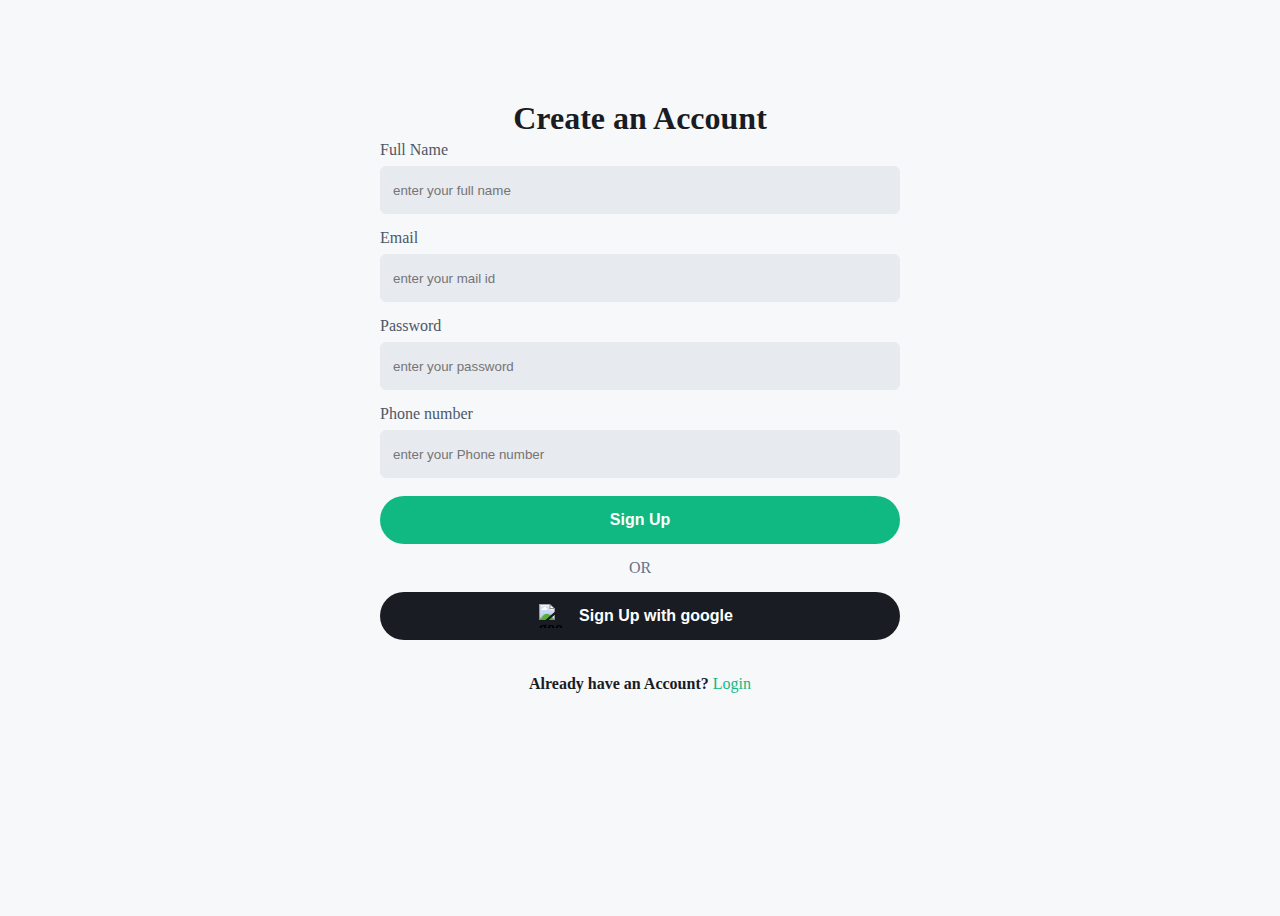
==== index.html @ 37b78574 "added index and stylesheet" ====
<!DOCTYPE html>
<html lang="en">
<head>
    <meta charset="UTF-8">
    <meta name="viewport" content="width=device-width, initial-scale=1.0">
    <title>Document</title>
    <link rel="stylesheet" href="stylesheet.css">
    <title>landing page</title>
</head>
<body>
    <div class="Signup-Container">
        <div class="head">Create an Account</div>
        <form class="forms" action="">
            <div class="form">
                <label for="name">Full Name</label>
                <input type="text" name = "name" placeholder="enter your full name">
            </div>
            
            <div class="form">
                <label for="email">Email</label>
                <input type="email" name = "email" id = "email" placeholder="enter your mail id">
            </div>

            <div class="form">
                <label for="password">Password</label>
                <input type="password" name="password" placeholder="enter your password">
            </div>

            <div class="form">
                <label for="Phone number">Phone number</label>
                <input type="number" name="Phone number" placeholder="enter your Phone number">
            </div>

        </form>
        <br>
        <div class="button">
            <div id="sign"><button type = "submit">Sign Up</button></div>
            <div id="or">OR</div>
            <div id="signGoogle"><img width="24" height="24" src="https://img.icons8.com/color/24/google-logo.png" alt="google-logo"/><button disabled  type="submit">Sign Up with google</button></div>
        </div>
        <br><br>
        <div class="footer">
    
            Already have an Account? <span>Login</span>
    
        </div>
    </div>
    
</body>
</html>
---- stylesheet.css ----
html{
    font-family: 'Poppins';    
    }
    
    body{
        justify-content: center;
        display: flex;
        background: #F7F8F9;
        min-height: 100vh;
        align-items: center;

    }
    .Signup-Container {
            
        top: 176px;
        left: 700px;
        padding: 40px 80px;
        border-radius: 40px;
        gap: 32px;
        width: 520px;
        height: 728px;

    }
    
    
    .head{
        font-size: 32px;
        font-weight: 600;
        line-height: 48px;
        letter-spacing: 0em;
        font-style: Poppins;
        color: #191D23;
        text-align: center;
    }
    
    .forms{
        display: flex;
        min-width: 100%;
        gap: 16px;
        flex-direction: column;
        align-items: flex-start;
    
    }
    
    .form{
    
        width:100%;
        display: flex;
        flex-direction: column;
        font-size: 16px;
        font-weight: 400;
        line-height: 16px;
        letter-spacing: 0em;
        color: #4B5768;
        gap: 8px;
    
    
    }
    
    .form label{
        background-color: linear-gradient(0deg, #F7F8F9, #F7F8F9);
    
    }
    
    .form input{
        padding: 0px 12px;
        box-sizing: border-box;
        border-radius: 6px;
        border: 1px solid #E7EAEE;
        letter-spacing: 2%;
        color: #191D23;
        background: linear-gradient(0deg, #E7EAEE, #E7EAEE);
        width: 100%;
        min-height: 48px;
        /* height:4.5vh; */

    
    
    }
    
    .button{
        display:flex;
        width: 100%;
        gap: 16px;
        flex-direction: column;
        align-items:center;
        font-size: 16px;
        line-height: 16px;
        letter-spacing: 0em;    
    }
    
    .button #sign,#signGoogle{
        width:100%;
        border-radius: 35px;
        display: flex;
        align-items: center;
        justify-content: center;
        font-weight: 600;
    }
    .button button{
        background:none;
        font-size: 16px;
        line-height: 16px;
        letter-spacing: 0em;  
        cursor:pointer;
        color: #FFFFFF;
        font-weight: 600;
        padding: 16px 8px;
        border:0px;

    
    }
    
    .button #sign {
        background: #10B981;
        
    }
    #sign:has(>button:disabled ),#sign:has(>button[disabled]){
        background:#6EE7B7;
        
    
        
    }
    
    .button #or{
        width:100%;
        font-weight: 500;
        color: #64748B;
        text-align: center;
    
    }
    .button #signGoogle{
        gap: 8px;
        background: #191D23;
    }
    
    #signGoogle img{
    width: 24px;
    height: 24px;
    }
    
    .footer{
        letter-spacing: 0em;
        color:#191D23;
        font-weight: 600;
        min-height: 36px;
        text-align: center;
        font-size: 16px;
        line-height: 16px;

    }
    .footer span{
        color:#10B981;
        font-weight: 400;
    
    
    }
    
    @media (max-width:500px) or (max-height:730px){
        .login{
            min-width: 335px;
            width:89vw;    
            padding: 20px 40px;
            border-radius: 20px;
       
        }
        .form-head{
            font-size: 24px;
        }
    
    }
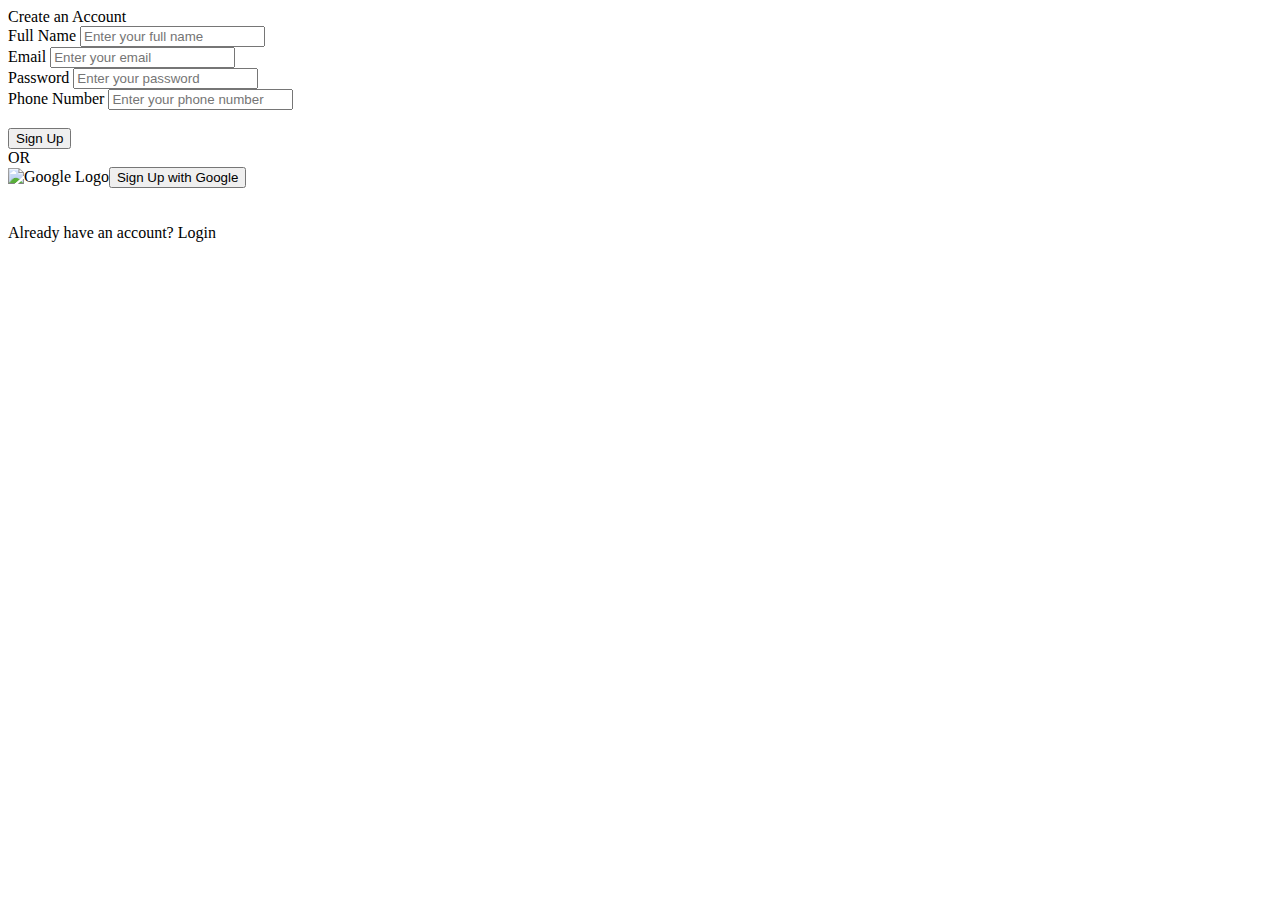
==== commit f0d533a5: "pushing assignment 2" ====
--- a/index.html
+++ b/index.html
@@ -3,48 +3,44 @@
 <head>
     <meta charset="UTF-8">
     <meta name="viewport" content="width=device-width, initial-scale=1.0">
-    <title>Document</title>
-    <link rel="stylesheet" href="stylesheet.css">
-    <title>landing page</title>
+    <title>Landing Page</title>
+    <link rel="stylesheet" href="styles.css">
 </head>
 <body>
-    <div class="Signup-Container">
-        <div class="head">Create an Account</div>
-        <form class="forms" action="">
-            <div class="form">
-                <label for="name">Full Name</label>
-                <input type="text" name = "name" placeholder="enter your full name">
+    <div class="Registration-Container">
+        <div class="header">Create an Account</div>
+        <form class="input-form" action="">
+            <div class="input-field">
+                <label for="fullName">Full Name</label>
+                <input type="text" name="fullName" placeholder="Enter your full name">
             </div>
             
-            <div class="form">
+            <div class="input-field">
                 <label for="email">Email</label>
-                <input type="email" name = "email" id = "email" placeholder="enter your mail id">
+                <input type="email" name="email" id="email" placeholder="Enter your email">
             </div>
 
-            <div class="form">
+            <div class="input-field">
                 <label for="password">Password</label>
-                <input type="password" name="password" placeholder="enter your password">
+                <input type="password" name="password" placeholder="Enter your password">
             </div>
 
-            <div class="form">
-                <label for="Phone number">Phone number</label>
-                <input type="number" name="Phone number" placeholder="enter your Phone number">
+            <div class="input-field">
+                <label for="phoneNumber">Phone Number</label>
+                <input type="number" name="phoneNumber" placeholder="Enter your phone number">
             </div>
 
         </form>
         <br>
-        <div class="button">
-            <div id="sign"><button type = "submit">Sign Up</button></div>
-            <div id="or">OR</div>
-            <div id="signGoogle"><img width="24" height="24" src="https://img.icons8.com/color/24/google-logo.png" alt="google-logo"/><button disabled  type="submit">Sign Up with google</button></div>
+        <div class="button-container">
+            <div class="signup-btn"><button type="submit">Sign Up</button></div>
+            <div class="or">OR</div>
+            <div class="signup-google"><img width="24" height="24" src="https://img.icons8.com/color/24/google-logo.png" alt="Google Logo"/><button type="submit">Sign Up with Google</button></div>
         </div>
         <br><br>
         <div class="footer">
-    
-            Already have an Account? <span>Login</span>
-    
+            Already have an account? <span>Login</span>
         </div>
     </div>
-    
 </body>
-</html>+</html>
